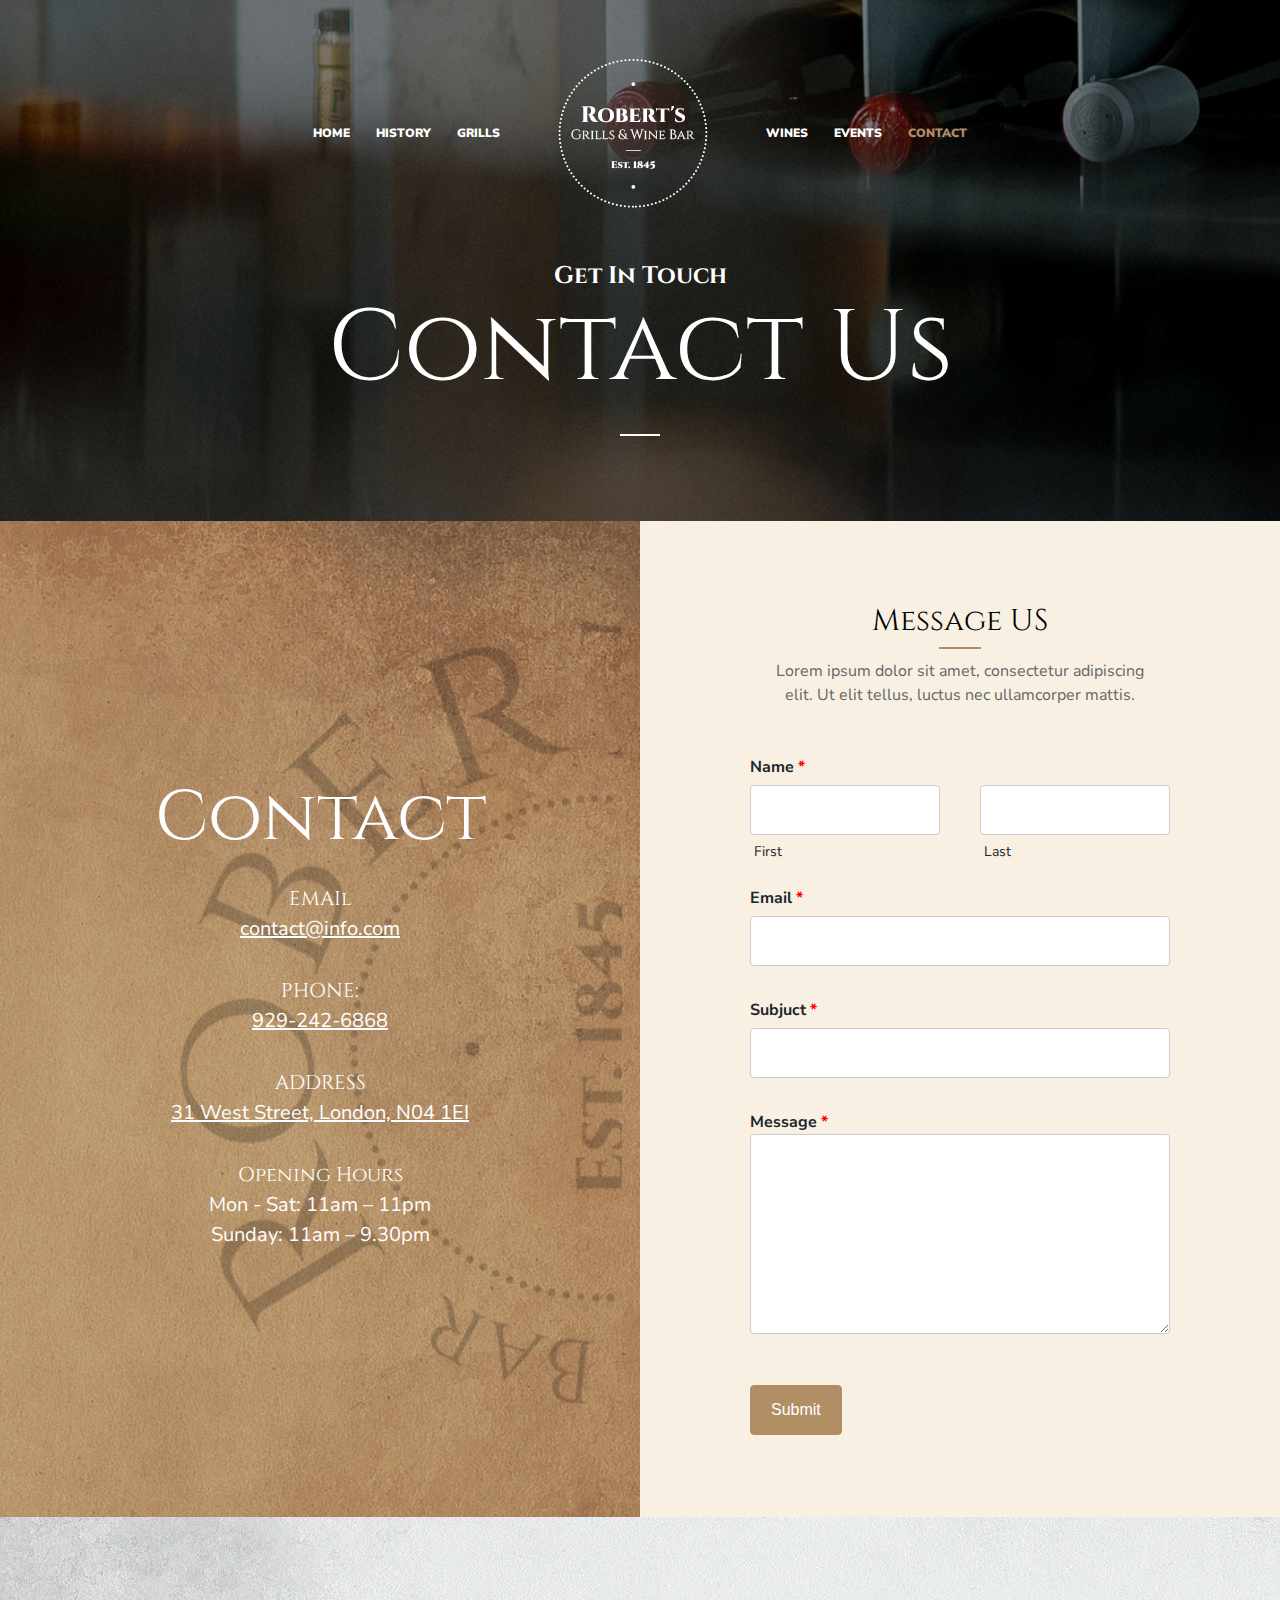
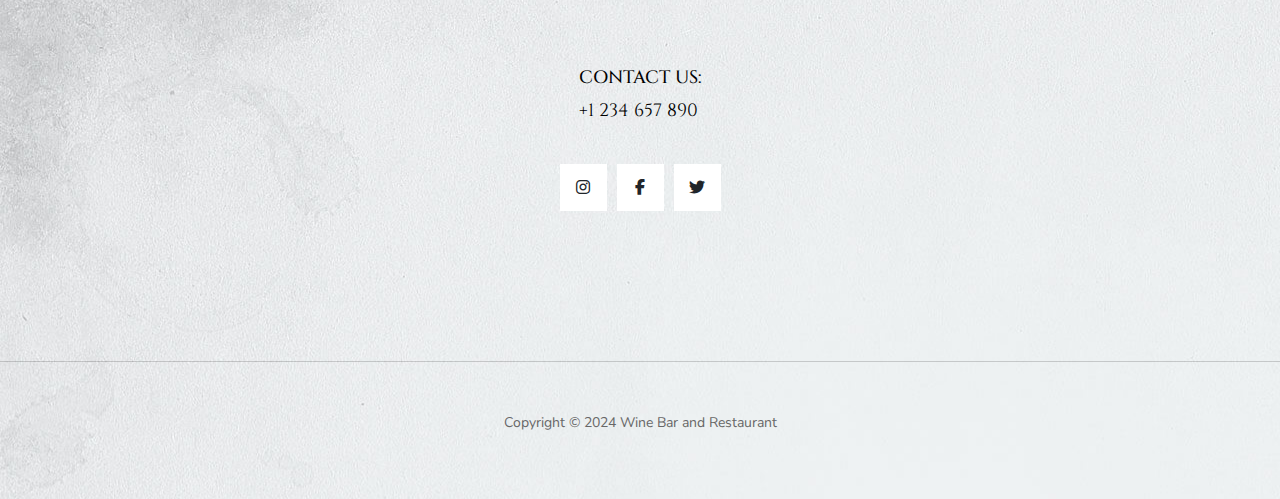
==== pages/contact/index.html @ 6af7c497 "GR" ====
<!DOCTYPE html>
<html lang="en">

<head>
    <meta charset="UTF-8">
    <meta name="viewport" content="width=device-width, initial-scale=1.0">
    <title>GRILLS</title>
    <link rel="stylesheet" href="/style.css">
    <link rel="stylesheet" href="/pages/history/history.css">
    <link rel="stylesheet" href="/pages/grill/grill.css">
    <link rel="stylesheet" href="/pages/event/style.css">
    <link rel="stylesheet" href="/pages/contact/contact-style.css">
    <link rel="stylesheet" href="https://cdn.jsdelivr.net/npm/bootstrap@4.4.1/dist/css/bootstrap.min.css"
        integrity="sha384-Vkoo8x4CGsO3+Hhxv8T/Q5PaXtkKtu6ug5TOeNV6gBiFeWPGFN9MuhOf23Q9Ifjh" crossorigin="anonymous">
    <link rel="preconnect" href="https://fonts.googleapis.com">
    <link rel="preconnect" href="https://fonts.gstatic.com" crossorigin>
    <link
        href="https://fonts.googleapis.com/css2?family=Cinzel:wght@400..900&family=Nunito+Sans:ital,opsz,wght@0,6..12,200..1000;1,6..12,200..1000&display=swap"
        rel="stylesheet">
    <link rel="stylesheet" href="https://cdnjs.cloudflare.com/ajax/libs/font-awesome/6.5.1/css/all.min.css">
    <script src="/script.js"></script>
</head>

<body>
    <main>
        <header class="not-for-mobile">
            <nav class="navbar navbar-expand-lg">
                <a class="navbar-brand hide-on-desktop" href="#"><img src="/images/logo-regular-free-img.png"
                        alt=""></a>
                <button class="navbar-toggler" type="button" data-toggle="collapse" data-target="#navbarTogglerDemo02"
                    aria-controls="navbarTogglerDemo02" aria-expanded="false" aria-label="Toggle navigation">
                    <span class="navbar-toggler-icon"></span>
                </button>

                <div class="collapse navbar-collapse" id="navbarTogglerDemo02">
                    <ul class="navbar-nav mt-2 mt-lg-0">
                        <li class="nav-item active">
                            <a class="nav-link" href="/index.html">HOME<span class="sr-only">(current)</span></a>
                        </li>
                        <li class="nav-item active">
                            <a class="nav-link" href="/pages/history/index.html">HISTORY <span
                                    class="sr-only">(current)</span></a>
                        </li>
                        <li class="nav-item active">
                            <a class="nav-link" href="/pages/grill/">GRILLS<span class="sr-only">(current)</span></a>
                        </li>
                        <li>
                            <a class="navbar-brand hide-on-mob m-0" href="/index.html"><img
                                    src="/images/logo-regular-free-img.png" alt="Website Logo Image"></a>
                        </li>
                        <li class="nav-item">
                            <a class="nav-link" href="/pages/wines/index.html">WINES</a>
                        </li>
                        <li class="nav-item">
                            <a class="nav-link" href="/pages/event/index.html">EVENTS</a>
                        </li>
                        <li class="nav-item">
                            <a class="nav-link active" href="/pages/contact/index.html">CONTACT</a>
                        </li>
                    </ul>
                </div>
            </nav>
        </header>

        <header class="position-relative hide-one-new-desktop justify-content-center align-items-center flex-column">
            <div id="mySidenav" class="sidenav">
                <a href="javascript:void(0)" class="closebtn" onclick="closeNav()">&times;</a>
                <a href="/index.html" class="font-family-n ">HOME</a>
                <a href="/pages/history/index.html" class="font-family-n ">HISTORY</a>
                <a href="/pages/grill/index.html" class="font-family-n ">GRILLS</a>
                <a href="/pages/wines/index.html" class="font-family-n ">WINES</a>
                <a href="/pages/event/index.html" class="font-family-n ">EVENT</a>
                <a href="/pages/contact/index.html" class="font-family-n ">CONTACT</a>
            </div>
            <div>
                <a class="" href="#"><img src="/images/logo-regular-free-img.png" alt="Website Logo Image"></a>
            </div>
            <div>
                <span style="font-size:30px;cursor:pointer; color: rgb(255, 255, 255);"
                    onclick="openNav()">&#9776;</span>
            </div>
        </header>

        <div class="events">

            <section class="header-bg history-page-bg conts-img">
                <div class="container">
                    <div class="row">
                        <div class="col justify-content-center align-items-center d-flex flex-column">
                            <h4 class="font-family-c header-para">Get In Touch</h4>
                            <h1 class="font-family-c header-heading text-center">Contact Us</h1>
                            <hr class="hr history-hr">
                        </div>
                    </div>
                </div>
            </section>

            <section class="section-three">
                <div class="container-fluid p-0 m-0">
                    <div class="row p-0 m-0">
                        <div class="col-6 contact-img text-center new-flex-contacts">
                            <h2 class="font-family-c header-headings text-center">Contact</h2>
                            <div class="email-field">
                                <p class="font-family-c email p-0 m-0 mt-3">EMAIl</p>
                                <p class="font-family-n email"><a
                                        href="mailto:webmaster@example.com">contact@info.com</a></p>
                            </div>
                            <div class="email-field">
                                <p class="font-family-c email p-0 m-0 mt-3">PHONE:</p>
                                <p class="font-family-n email"><a href="tel:+4733378901">929-242-6868</a></p>
                            </div>
                            <div class="email-field">
                                <p class="font-family-c email p-0 m-0 mt-3">ADDRESS</p>
                                <p class="font-family-n email contact-address">31 West Street, London, N04 1EI</p>
                            </div>
                            <div class="email-field">
                                <p class="font-family-c email p-0 m-0 mt-3">Opening Hours</p>
                                <p class="font-family-n email">Mon - Sat: 11am – 11pm <br>
                                    Sunday: 11am – 9.30pm</p>
                            </div>
                        </div>
                        <div class="col-6 right-bg-contact new-flex-contacts ">
                            <h2 class="font-family-c text-center contact-msg">Message US</h2>
                            <hr class="contact-hr right-hrs ">
                            <p class="text-center  font-family-n main-p mb-5">Lorem ipsum dolor sit amet, consectetur
                                adipiscing <br> elit. Ut elit tellus, luctus nec
                                ullamcorper mattis.</p>
                            <form action="/action_page.php">

                                <div class="classss">
                                    <div class="give">
                                        <label for="fname" class="mb-0 font-family-n check-fw">Name <span
                                                style="color: red;">*</span></label>
                                        <input type="text" id="fname" name="firstname" placeholder="">
                                        <p class="new-class font-family-n new-font">First</p>
                                    </div>
                                    <div class="give">
                                        <label for="lname" style="visibility: hidden;" class="mb-0 font-family-n">Last
                                            Name</label>
                                        <input type="text" id="lname" name="lastname" placeholder="">
                                        <p class="new-class font-family-n new-font">Last</p>
                                    </div>
                                </div>
                                <label for="lname" class="mb-0 mt-4 font-family-n check-fw">Email <span
                                        style="color: red;">*</span></label>
                                <input class="input-field" type="text" placeholder="" name="email">
                                <label for="country" class="mb-0 mt-3 font-family-n check-fw">Subjuct <span
                                        style="color: red;">*</span></label>
                                <input type="text" id="lname" name="lastname" placeholder="">
                                <label for="subject" class="mb-0 mt-3 font-family-n check-fw">Message <span
                                        style="color: red;">*</span></label>
                                <textarea id="subject" name="subject" placeholder="" style="height:200px"></textarea>
                                <input type="submit" value="Submit" class="submit-form">
                            </form>
                        </div>
                    </div>
                </div>
            </section>


        </div>

        <footer class="footer-bg">
            <div class="container-fluid">
                <div class="row flex-column border-b">
                    <div class="col justify-content-center align-items-center d-flex flex-column">
                        <div>
                            <h4 class="font-family-c contact-sec">CONTACT US:</h4>
                            <a href="tel:123-456-7890p123" class="contact-sec font-family-c">+1 234 657 890</a>
                        </div>
                        <div class="social-icons d-flex justify-content-center align-items-center">
                            <span class="box-borders">
                                <i class="fa-brands fa-instagram"></i>
                            </span>
                            <span class="box-borders">
                                <i class="fa-brands fa-facebook-f"></i>
                            </span>
                            <span class="box-borders">
                                <i class="fa-brands fa-twitter"></i>
                            </span>
                        </div>
                    </div>
                </div>
                <div class="row">
                    <div class="col d-flex justify-content-center align-items-center">
                        <p class="copyright font-family-n">Copyright © 2024 Wine Bar and Restaurant</p>
                    </div>
                </div>
            </div>
        </footer>
    </main>

    <script src="https://code.jquery.com/jquery-3.4.1.slim.min.js"
        integrity="sha384-J6qa4849blE2+poT4WnyKhv5vZF5SrPo0iEjwBvKU7imGFAV0wwj1yYfoRSJoZ+n"
        crossorigin="anonymous"></script>
    <script src="https://cdn.jsdelivr.net/npm/popper.js@1.16.0/dist/umd/popper.min.js"
        integrity="sha384-Q6E9RHvbIyZFJoft+2mJbHaEWldlvI9IOYy5n3zV9zzTtmI3UksdQRVvoxMfooAo"
        crossorigin="anonymous"></script>
    <script src="https://cdn.jsdelivr.net/npm/bootstrap@4.4.1/dist/js/bootstrap.min.js"
        integrity="sha384-wfSDF2E50Y2D1uUdj0O3uMBJnjuUD4Ih7YwaYd1iqfktj0Uod8GCExl3Og8ifwB6"
        crossorigin="anonymous"></script>

</body>

</html>
---- style.css ----
* {
    padding: 0;
    margin: 0;
    box-sizing: border-box;
}

.navbar {
    z-index: 1;
    margin-top: 45px;
}

.header-bg {
    background-position: center center;
    background-attachment: fixed;
    min-height: 1080px;
    background-size: cover;
    background-image: linear-gradient(rgba(0, 0, 0, 0.5), rgba(0, 0, 0, 0.5)), url("images/hero-background-img.jpg");
    position: relative;
    margin-top: -260px;
    justify-content: center;
    align-items: center;
    display: flex;
    flex-direction: column;
}

.nav-item a:hover {
    color: #b28e65 !important;
}

.active {
    color: #b28e65 !important;
}

.navbar-nav {
    align-items: center;
    gap: 10px;
}

#navbarTogglerDemo02 {
    justify-content: center;
}

.nav-link {
    color: white !important;
    font-family: "Nunito Sans", sans-serif;
    font-size: 12px;
    font-weight: 900;
}

.hide-on-mob {
    padding: 0px 40px;
}

.font-family-n {
    font-family: "Nunito Sans", sans-serif;
}

.font-family-c {
    font-family: "Cinzel", serif;
}

.header-para {
    font-size: 24px;
    font-weight: 700;
    color: rgb(255, 255, 255);
}

.header-heading {
    font-size: 100px;
    font-weight: 400;
    color: rgb(255, 255, 255);
    line-height: 100px;
}

.hr {
    border: 1px solid white;
    width: 1.5%;
    margin: 27px 0px 35px 0px;
}

.book-a-table {
    font-size: 12px;
    color: black;
    font-weight: 700;
    background-color: white;
    padding: 15px 36px;
    letter-spacing: 2px;
    border: none;
    transition: 1s;
}

.book-a-table:hover {
    background-color: #b28e65;
    color: white;
    transition: 0.5s;
}

.section-two {
    background-image: url(images/bg-02-free-img-overlay\ \(1\).jpg);
    min-height: 755px;
    background-size: cover;
    justify-content: center;
    align-items: center;
    display: flex;
}

.header-paras {
    font-weight: 400;
    color: white;
}

.header-headings {
    font-size: 70px;
    font-weight: 400;
    color: white;
    margin-top: 4px;
}

.hrs {
    border: 1px solid white;
    width: 5%;
    margin: 27px 0px 35px 0px;
}

.lorem-para {
    font-size: 20px;
    font-weight: 400;
    color: white;
    text-align: center;
}

.lorem-paras {
    font-size: 16px;
    font-weight: 400;
    color: white;
    text-align: center;
    margin-top: 4px;
    margin-bottom: 45px;
}

.book-a-tables:hover {
    background-color: black;
    color: white; 
    transition: 0.5s;
}

.left-bg-img {
    background-position: center center;
    min-height: 810px;
    background-size: cover;
    background-image: linear-gradient(rgba(0, 0, 0, 0.5), rgba(0, 0, 0, 0.5)), url("images/bg-03-free-img.jpg");
    position: relative;
    justify-content: center;
    align-items: center;
    display: flex;
    flex-direction: column;
}

.left-bg-img:hover {
    background-image: linear-gradient(rgba(0, 0, 0, 0.7), rgba(0, 0, 0, 0.7)), url("images/bg-03-free-img.jpg");
}

.right-bg-img {
    background-position: center center;
    min-height: 810px;
    background-size: cover;
    background-image: linear-gradient(rgba(0, 0, 0, 0.5), rgba(0, 0, 0, 0.5)), url("images/bg-04-free-img.jpg");
    position: relative;
    justify-content: center;
    align-items: center;
    display: flex;
    flex-direction: column;
}

.right-bg-img:hover {
    background-image: linear-gradient(rgba(0, 0, 0, 0.7), rgba(0, 0, 0, 0.7)), url("images/bg-04-free-img.jpg");
}

.t-lorem-para {
    font-size: 24px;
    font-weight: 400;
    text-align: center;
    color: white;
    margin-bottom: 35px;
}

.change-color {
    background-color: #b28e65;
    color: white;
}

.change-color:hover {
    background-color: white;
    color: black;
}

.right-book-a-table {
    padding: 17px 24px;
}

.right-hrs {
    margin: 0px 0px 10px 0px;
}

.section-four {
    background-image: radial-gradient(at center center, #f8f1e3 -20%, #ffffff 100%);
    padding: 125px 0px;
}

.top-bottel {
    border-color: #b28e65 !important;
}

.discover-heading {
    color: black;
    line-height: 60px;
    margin-bottom: 100px;
}

.bottom-hr {
    border-color: #b28e65 !important;
    width: 100%;
}

.bottles-section {
    gap: 20px;
}

.container {
    max-width: 1340px !important;
}

.all-btn {
    margin-top: 90px;
}

.book-a-tabling {
    font-size: 12px;
    color: #b28e65;
    font-weight: 700;
    padding: 15px 36px;
    letter-spacing: 2px;
    border: 1px solid #b28e65;
    background-color: transparent;
}

.book-a-tabling:hover {
    color: #ffffff;
    background-color: #b28e65;
}

.bottles-one {
    flex-basis: 25%;
}

.bottles-one:hover {
    background-color: #ffffff;
}

.new-margin {
    margin: 0px 0px 20px 0px;
}

.price {
    font-size: 20px;
    color: #b28e65;
}

.section-five {
    padding: 125px 0px 100px 0px;
    background-color: #f8f1e3;
}

.link-want {
    color: #b28e65;
    text-decoration: underline;
    font-size: 12px;
    word-spacing: 3px;
    font-weight: 700;
}

.link-want:hover {
    color: black;
}

.post-inner {
    flex-basis: 33.33%;
    border-bottom: 1px solid #0000002b;
    margin-right: 10px;
    padding-bottom: 50px;
}

.post-inner img {
    width: 100%;
    max-width: 100%;
}

.post-h {
    font-size: 20px;
    color: #000000;
}

.post-para {
    font-size: 16px;
    color: #676767;
}

.min-container {
    max-width: 1140px !important;
}

.discover-heading-m {
    margin-bottom: 60px;
}

.all-properties {
    min-height: 496px;
    background-position: center;
    background-repeat: no-repeat;
    background-size: cover;
}

.bg-img-one {
    background-image: linear-gradient(rgba(0, 0, 0, 0.3), rgba(0, 0, 0, 0.3)), url("images/gallery-01-free-img.jpg");
    flex-basis: 50%;
}

.bg-img-three {
    background-image: linear-gradient(rgba(0, 0, 0, 0.3), rgba(0, 0, 0, 0.3)), url("images/gallery-02-free-img.jpg");
}

.bg-img-one:hover {
    background-image: linear-gradient(rgba(0, 0, 0, 0.0), rgba(0, 0, 0, 0.0)), url("images/gallery-01-free-img.jpg");
}

.bg-img-three:hover {
    background-image: linear-gradient(rgba(0, 0, 0, 0.0), rgba(0, 0, 0, 0.0)), url("images/gallery-02-free-img.jpg");
}

.flex-here {
    flex-basis: 25%;
}

.bg-img-two {
    background-color: #b28e65;
}

.gallery-line {
    width: 11% !important;
}

.photo-line-h {
    line-height: 70px;
    margin-bottom: 30px;
}

.box-border {
    border: 2px solid white;
    border-radius: 50%;
    width: 60px;
    height: 60px;
    justify-content: center;
    align-items: center;
    display: flex;
    font-size: 12px;
}

.box-border:hover {
    background-color: #ffffff;
    cursor: pointer;
}

.box-border:hover .fa-solid {
    color: #b28e65 !important;
}

.bg-img-four {
    background-image: linear-gradient(rgba(0, 0, 0, 0.3), rgba(0, 0, 0, 0.3)), url("images/gallery-03-free-img.jpg");
    flex-basis: 50%;
}

.bg-img-five {
    background-image: linear-gradient(rgba(0, 0, 0, 0.3), rgba(0, 0, 0, 0.3)), url("images/gallery-04-free-img.jpg");
    display: flex;
}

.bg-img-six {
    background-image: linear-gradient(rgba(0, 0, 0, 0.3), rgba(0, 0, 0, 0.3)), url("images/gallery-05-free-img.jpg");
}

.bg-img-four:hover {
    background-image: linear-gradient(rgba(0, 0, 0, 0.0), rgba(0, 0, 0, 0.0)), url("images/gallery-03-free-img.jpg");
}

.bg-img-five:hover {
    background-image: linear-gradient(rgba(0, 0, 0, 0.0), rgba(0, 0, 0, 0.0)), url("images/gallery-04-free-img.jpg");
}

.bg-img-six:hover {
    background-image: linear-gradient(rgba(0, 0, 0, 0.0), rgba(0, 0, 0, 0.0)), url("images/gallery-05-free-img.jpg");
}

.explore-section {
    gap: 8px;
}

.explore-sec {
    font-size: 24px;
    color: #b28e65;
    text-align: center;
    margin-bottom: 30px;
}

.explore-m {
    margin-bottom: 0;
}

.get-link {
    font-weight: 700;
    font-size: 12px;
    text-decoration: underline;
    color: #ffffff;
    letter-spacing: 2px;
}

.get-link:hover {
    color: #b28e65;
}

.bg-heading {
    font-size: 30px;
    color: #ffffff;
    margin-bottom: 30px;
}

.bg-1 {
    background-image: linear-gradient(rgba(0, 0, 0, 0.3), rgba(0, 0, 0, 0.3)), url("images/outlets-01-free-img.jpg");
}

.bg-2 {
    background-image: linear-gradient(rgba(0, 0, 0, 0.3), rgba(0, 0, 0, 0.3)), url("images/outlets-02-free-img.jpg");
}

.bg-3 {
    background-image: linear-gradient(rgba(0, 0, 0, 0.3), rgba(0, 0, 0, 0.3)), url("images/outlets-03-free-img.jpg");
}

.bg-4 {
    background-image: linear-gradient(rgba(0, 0, 0, 0.3), rgba(0, 0, 0, 0.3)), url("images/outlets-04-free-img.jpg");
}

.bg-5 {
    background-image: linear-gradient(rgba(0, 0, 0, 0.3), rgba(0, 0, 0, 0.3)), url("images/outlets-05-free-img.jpg");
}

.bg-1:hover {
    background-image: linear-gradient(rgba(0, 0, 0, 0.1), rgba(0, 0, 0, 0.1)), url("images/outlets-01-free-img.jpg");
}

.bg-2:hover {
    background-image: linear-gradient(rgba(0, 0, 0, 0.1), rgba(0, 0, 0, 0.1)), url("images/outlets-02-free-img.jpg");
}

.bg-3:hover {
    background-image: linear-gradient(rgba(0, 0, 0, 0.1), rgba(0, 0, 0, 0.1)), url("images/outlets-03-free-img.jpg");
}

.bg-4:hover {
    background-image: linear-gradient(rgba(0, 0, 0, 0.1), rgba(0, 0, 0, 0.1)), url("images/outlets-04-free-img.jpg");
}

.bg-5:hover {
    background-image: linear-gradient(rgba(0, 0, 0, 0.1), rgba(0, 0, 0, 0.1)), url("images/outlets-05-free-img.jpg");
}

.basic-properties {
    background-repeat: no-repeat;
    background-position: center;
    min-height: 524px;
    display: flex;
    flex-direction: column;
    align-items: flex-start;
    justify-content: end;
    padding: 22px;
}

.flex-prop {
    flex-basis: 20%;
}

.section-seven {
    padding: 125px 0px 20px 0px;
    background-color: #f8f1e3;
}

.section-eight {
    background-image: linear-gradient(rgba(0, 0, 0, 0.8), rgba(0, 0, 0, 0.8)), url("images/bg-05-free-img.jpg");
    min-height: 644px;
    background-repeat: no-repeat;
    background-position: center;
    justify-content: center;
    align-items: center;
    display: flex;
    background-attachment: fixed;
}

.host-hr {
    width: 4%;
}

.host-s-h {
    line-height: 60px;
    margin-bottom: 30px;
}

.host-sec-para {
    margin-bottom: 50px;
}

.host-btn {
    padding: 15px 23px;
    font-size: 12px;
    letter-spacing: 2px;
}

.host-btn:hover {
    background-color: #b28e65;
    color: #ffffff;
}

.host-btn-color {
    background-color: #b28e65;
    color: #ffffff;
}

.host-btn-color:hover {
    background-color: #ffffff;
    color: black;
}

.footer-bg {
    background-image: url(images/bg-06-free-img.jpg);
    padding-top: 150px;
}

.contact-sec {
    font-size: 18px;
    color: #000000;
}

.box-borders {
    background-color: #ffffff;
    border: none;
    width: 47px;
    height: 47px;
    justify-content: center;
    align-items: center;
    display: flex;
    cursor: pointer;
}

.social-icons {
    gap: 10px;
    margin-top: 40px;
    margin-bottom: 150px;
}

.box-borders:hover .fa-brands {
    color: #b28e65;
}

.border-b {
    border-bottom: 1px solid #0000002b;
}

.copyright {
    font-size: 14px;
    color: #676767;
    padding: 50px 0px;
}

.sidenav {
    height: 100%;
    width: 0;
    position: fixed;
    z-index: 1;
    top: 0;
    left: 0;
    background-color: #111;
    color: #ffffff;
    overflow-x: hidden;
    transition: 0.5s;
    padding-top: 60px;
    width: 100%;
    justify-content: center;
    align-items: center;
    display: flex;
    flex-direction: column;
    gap: 30px;
}

.sidenav a {
    padding: 8px 8px 8px 32px;
    text-decoration: none;
    font-size: 12px;
    color: #ffffff;
    display: block;
    transition: 1s;
    font-weight: 900;
}

.sidenav a:hover {
    color: #ffffff;
}

.sidenav .closebtn {
    position: absolute;
    top: 0;
    right: 25px;
    font-size: 36px;
    margin-left: 50px;
}

.hide-one-new-desktop {
    z-index: 1;
    gap: 20px;
}


@media only screen and (max-width:1024px) {

    .bg-3,
    .bg-4,
    .hide-img,
    .bg-img-six {
        display: none !important;
    }

    .hide-img:hover {
        display: none !important;
    }

    .hide-img {
        display: none !important;
    }

    .flex-prop {
        flex-basis: 33.33%;
    }

    .basic-properties {
        min-height: 346px;
    }

    .first-line-img {
        flex-wrap: wrap;
    }

    .bg-img-one,
    .bg-img-four {
        flex-basis: 100%;
    }

    .bg-img-three,
    .bg-img-two {
        flex-basis: 50%;
    }

    .responsive-property {
        min-height: 395px;
    }

    .br {
        display: none;
    }
}

@media only screen and (min-width:993px) {
    .hide-on-desktop {
        display: none !important;
    }

    .hide-one-new-desktop {
        display: none !important;
        z-index: 1;
    }
}

@media only screen and (max-width:992px) {
    .hide-on-mob {
        display: none !important;
    }

    .not-for-mobile {
        display: none;
    }

    .hide-one-new-desktop {
        display: inline-flex;
        width: 100%;
        padding-top: 30px;
    }
}

@media only screen and (max-width:920px) {
    .header-headings {
        font-size: 55px;
    }

    .t-lorem-para {
        font-size: 21px;
    }
}

@media only screen and (max-width:768px) {
    .navbar {
        flex-direction: column;
        gap: 20PX;
        margin: 0;
    }

    .header-bg {
        margin-top: -245px;
    }

    .first-small {
        font-size: 50px !important;
        line-height: 50px;
    }

    .navbar-brand {
        margin: 0 !important;
    }

    br:not(.not-this) {
        display: none;
    }

    .responsive-property {
        flex: 0 0 100% !important;
        max-width: 100% !important;
    }

    .second-new {
        font-size: 40px !important;
    }

    .hr {
        width: 8%;
    }

    .lorem-para {
        font-size: 18px;
    }

    .t-lorem-para {
        font-size: 22px;
        line-height: 30px;
    }

    .header-paras {
        font-size: 15px;
    }

    .bottles-one {
        flex-basis: 100%;
    }

    .bottles-section {
        flex-wrap: wrap;
    }

    .basic-properties {
        display: flex !important;

    }

    .flex-prop {
        flex-basis: 100%;
        background-size: cover;
        min-height: 475px;
    }

    .explore-section {
        flex-direction: column;
    }

    .explore-sec {
        font-size: 22px;
        line-height: 20px;
        margin-top: 30px;
        margin-bottom: 30px;
    }

    .copyright {
        padding: 20px 0px;
        margin-bottom: 0;
    }

    .footer-bg {
        padding-top: 80px;
    }

    .social-icons {
        margin-bottom: 80px;
    }
}

@media only screen and (max-width:524px) {
    .host-section-btn {
        display: flex;
        flex-direction: column;
        justify-content: center;
        align-items: center;
        gap: 10px;
    }

    .host-btn-color {
        padding: 15px 18px !important;
    }
}

@media screen and (max-height: 450px) {
    .sidenav {
        padding-top: 15px;
    }

    .sidenav a {
        font-size: 18px;
    }
}
---- pages/history/history.css ----
.history-page-bg {

    background-image: linear-gradient(rgba(0, 0, 0, 0.5), rgba(0, 0, 0, 0.5)), url("/images/about-bg.jpg");
    min-height: 560px;
    justify-content: end;
    padding-bottom: 50px;
}

.history-heading {
    line-height: 60px;
}

.history-section {
    min-height: 650px;
}

.history-hr {
    width: 3%;
}

.max-width-p {
    max-width: 71%;
}

.flex-history {
    flex-basis: 50%;
}

.section-three {
    background-color: #f8f1e3;
}

.history-bg-one {
    background-image: linear-gradient(rgba(0, 0, 0, 0.2), rgba(0, 0, 0, 0.2)), url("/images/histoy-bg.jpg");
    min-height: 598px;
    background-position: center center;
    background-repeat: no-repeat;
    background-size: cover;
}

.history-bg-one:hover {
    background-image: linear-gradient(rgba(0, 0, 0, 0.3), rgba(0, 0, 0, 0.3)), url("/images/histoy-bg.jpg");
}

.max-width-para {
    width: 70%;
    color: #676767;
}

.we-are-still {
    font-size: 30px;
    font-weight: 400;
    text-align: center;
    margin-bottom: 26px;
}

.heading-history {
    margin-bottom: 30px;
}

.timeline-history {
    background-color: #f8f1e3;
    padding: 125px 0px;
}

.left-timeline,
.right-timeline {
    flex-basis: 50%;
    display: flex;
    justify-content: end;
    flex-direction: column;
    align-items: end;
}

.right-border {
    border-right: 1px solid #b28e657a;
}

.hr-new {
    width: 4%;
}

.timeline-h {
    font-weight: 400;
    font-size: 30px;
}

.years-h {
    border-bottom: 1px solid #b28e65;
    max-width: 85% !important;
    width: 100%;
}

.timeline-inner-h {
    text-align: end;
    font-size: 20px;
    font-weight: 400;
}

.timeline-inner-p {
    text-align: end;
    font-size: 16px;
    font-weight: 400;
}

.timeline-inner-hs {

    font-size: 20px;
    font-weight: 400;
}

.timeline-inner-ps {

    font-size: 16px;
    font-weight: 400;
}

.read-more {
    letter-spacing: 2px;
}

.right-year {
    width: 100%;
}

.time-inner {
    text-align: end;
}

.year-date {
    font-size: 70px;
    font-weight: 400;
    padding-right: 50px;
}

.year-dates {
    font-size: 70px;
    font-weight: 400;
    padding-left: 50px;
}

.fa-dot-circle {
    color: #b28e65;
}

.left-timeline {
    position: relative;
}

.icon {
    position: absolute;
    top: 80px;
    right: -10px;
}

.icons {
    position: absolute;
    top: 80px;
    left: 49.4%;
}

.time-inner {
    padding-right: 50px;
    padding-top: 30px;
}

.time-inners {
    padding-left: 50px;
    padding-top: 30px;
}

.active {
    color: #b28e65 !important;
}

@media only screen and (max-width:1024px) {
    .we-are-still {
        padding: 0px 70px;
    }

    .top-bottel {
        width: 10%;
    }
}


/* @media only screen and (max-width:768px) {

    .history-bg-one,
    .history-bg-two {
        flex-basis: 100%;
    }

    .give-flex-clo {
        flex-direction: column;
    }

    .check-timeline {
        flex-direction: column;
    }

    .bottom-border-c {
        border-bottom: 1px solid #b28e65;
        width: 100%;
        justify-content: flex-start !important;
        align-items: center !important;
    }

    .last-time {
        width: 100%;
    }

    .years-h,
    .right-border {
        border: none;
        width: 100%;
    }

    .right-year {
        padding-top: 40px;
    }

    .years-h {
        justify-content: center;
        align-items: center;
    }

    .timeline-inner-h,
    .timeline-inner-p {
        text-align: center;
    }

    .years-h {
        max-width: 100% !important;
        width: 100%;
    }

    .time-inner,
    .time-inners {
        text-align: center;
        padding-right: 0px;
        padding-bottom: 40px;
        padding-left: 0;
    }

    .year-date,
    .year-dates {
        text-align: center;
        padding: 0;
    }

    .year-date {
        padding-top: 40px;
    }

    .left-timeline,
    .right-timeline {
        flex-basis: 100%;
        display: flex;
        justify-content: start;
        flex-direction: column;
        align-items: start;
    }

    .icon {
        right: 49%;
        top: 120px;
    }

    .new-position {
        top: 120px;
    }

    .none-p {
        display: none;
    }
} */

@media only screen and (max-width:768px) {
    .history-section {
        min-height: 427px;
    }

    .history-heading {
        font-size: 55px;
        line-height: 45px;
    }

    .header-headings {
        font-size: 40px;
        line-height: 45px;
    }

    br:not(.not-this) {
        display: none;
    }

    .max-width-p,
    .max-width-para {
        max-width: 100%;
        width: 100%;
    }

    .lorem-paras {
        font-size: 14.5px;
    }

    .hrs {
        border: 1px solid white;
        width: 5%;
        margin: 10px 0px 20px 0px;
    }

    .history-bg-one {
        min-height: 350px;
    }

    .history-bg-two {
        padding: 115px 25px 0px 25px;
    }

    .we-are-still {
        font-size: 28px;
        padding: 0;
    }

    .header-heading {
        font-size: 85px;
    }

    .bg-img-three {
        display: none;
    }

    .bg-img-two {
        flex-basis: 100%;
        min-height: 250px;
    }

    .bg-img-four,
    .bg-img-one {
        min-height: 400px;
    }
}

@media only screen and (max-width:575px) {

    .history-bg-one,
    .history-bg-two {
        flex-basis: 100%;
    }

    .give-flex-clo {
        flex-direction: column;
    }

    .check-timeline {
        flex-direction: column;
    }

    .border-nb {
        border-top: 1px solid #b28e65;
    }

    .bottom-border-c {
        border-bottom: 1px solid #b28e65;
        border-left: 1px solid #b28e65;
        border-right: 1px solid #b28e65;
        width: 100%;
        justify-content: flex-start !important;
        align-items: center !important;
    }

    .last-time {
        width: 100%;
    }

    .years-h,
    .right-border {
        border: none;
        width: 100%;
    }

    .right-year {
        padding-top: 40px;
    }

    .years-h {
        justify-content: center;
        align-items: center;
    }

    .timeline-inner-h,
    .timeline-inner-p {
        text-align: center;
    }

    .years-h {
        max-width: 100% !important;
        width: 100%;
    }

    .time-inner,
    .time-inners {
        text-align: center;
        padding-right: 0px;
        padding-bottom: 40px;
        padding-left: 0;
    }

    .year-date,
    .year-dates {
        text-align: center;
        padding: 0;
    }

    .year-date {
        padding-top: 40px;
    }

    .left-timeline,
    .right-timeline {
        flex-basis: 100%;
        display: flex;
        justify-content: start;
        flex-direction: column;
        align-items: start;
    }

    .icon {
        left: -7px;
        top: 70px;
    }

    .icons {
        position: absolute;
        top: 70px;
        left: 1.4%;
    }

    .new-position {
        top: 70px;
    }

    .none-p {
        display: none;
    }
}
---- pages/grill/grill.css ----
.grill-img {
    background-image: linear-gradient(rgba(0, 0, 0, 0.5), rgba(0, 0, 0, 0.5)), url("/images/bg-08-free-img.jpg");
}

.border-radius {
    border-radius: 50%;
}

.border-top-b {
    border-top: 1px solid #b28e657a;
    border-bottom: 1px solid #b28e657a;
    padding-top: 23px;
    padding-bottom: 23px;
}

.border-top-bs {
    border-bottom: 1px solid #b28e657a;
    padding-top: 23px;
    padding-bottom: 23px;
}

.img-gap {
    gap: 25px;
    flex-basis: 95%;
    width: 100%;
}

.price-here {
    flex-basis: 5%;
    width: 100%;
}

.new-container {
    max-width: 1000px !important;
}

.first-section {
    background-color: #f8f1e3;
    padding: 125px 0px;
}

.main-p {
    font-size: 16px;
    font-weight: 400;
    color: #676767;
}

.main-h {
    font-size: 30px;
    font-weight: 400;
}

.streak {
    font-size: 24px;
    font-weight: 400;
}

.border-b-n {
    border-bottom: none !important;
}

.grill-hr {
    border-color: #b28e65;
}
.active {
    color: #b28e65 !important;
}
@media only screen and (max-width:768px) {
    .remove-p {
        padding-top: 0;
    }

    .new-p {
        padding-top: 80px;
    }
}
---- pages/event/style.css ----
.event-img {
    background-image: linear-gradient(rgba(0, 0, 0, 0.5), rgba(0, 0, 0, 0.5)), url("/images/bg-10-free-img.jpg");
}

.athan-travis {
    font-size: 20px;
    font-weight: 400;
}

.what-is-on-sec {
    padding-top: 100px;
    padding-bottom: 125px;
    background-color: #f8f1e3;
}

.date-post {
    color: #b28e65;
}

.border-line {
    border-right: 2px solid #b28e65;
    margin: 0px 20px 0px 10px;
}

.fa-calendar-days,
.fa-clock {
    margin-right: 7px;
}

.post-para {
    color: #676767;
}

.book-btn {
    font-size: 12px;
    color: #b28e65;
    letter-spacing: 2px;
    text-decoration: underline;
    font-weight: 600;
}

.book-btn:hover {
    color: black;
}

.first-blog-post {
    flex-basis: 33.33%;
}

.event-conatiner {
    max-width: 1140px !important;
    width: 100%;
}

.event-p-gap {
    gap: 20px;
}

.event-page-m {
    margin-top: 80px;
}


@media only screen and (max-width:1024px) {

    .first-blog-post img {
        max-width: 100%;
        width: 100%;
    }

    @media only screen and (max-width:768px) {
        .event-p-gap {
            flex-wrap: wrap;
        }

        .first-blog-post {
            flex-basis: 100%;
        }

        br {
            display: none;
        }

        .athan-travis {
            text-align: center;
        }

         .new-date {
            display: flex;
            justify-content: center;
            align-items: center;
        } 

    }
}
---- pages/contact/contact-style.css ----
.conts-img {
  background-image: linear-gradient(rgba(0, 0, 0, 0.5), rgba(0, 0, 0, 0.5)), url("/images/bg-11-free-img.jpg");
}

.contact-img {
  background-image: url(/images/bg-02-free-img-overlay\ \(1\).jpg);
  background-position: right;
  background-repeat: no-repeat;
  background-size: cover;
  min-height: 865px;
  justify-content: center;
  align-items: center;
  display: flex;
  flex-direction: column;
}

.right-bg-contact {
  background-color: #f8f1e3;
  justify-content: center;
  align-items: center;
  display: flex;
  flex-direction: column;
}

.email,
.email a {
  font-size: 20px;
  color: white;
}

.email a,
.contact-address {
  text-decoration: underline;
}

.email a:hover {
  color: white;
}

/* ---------------- */

input[type=text],
select,
textarea {
  width: 100%;
  padding: 12px;
  border: 1px solid #ccc;
  border-radius: 4px;
  box-sizing: border-box;
  margin-top: 6px;
  margin-bottom: 16px;
  resize: vertical;
}

input[type=submit] {
  background-color: #04AA6D;
  color: white;
  padding: 12px 20px;
  border: none;
  border-radius: 4px;
  cursor: pointer;
}

input[type=submit]:hover {
  background-color: #45a049;
}

.classss {
  display: flex;
  gap: 40px;
}

.give {
  flex-basis: 50%;

}

.new-class {
  margin: 0 !important;
  margin-top: -10px !important;
  padding-left: 4px !important;
}


.contact-msg {
  color: black;
  font-weight: 400;
  font-size: 30px;
}

.contact-hr {
  color: #b28e65 !important;
  width: 40px;
  border: 1px solid;
}

.new-flex-contacts {
  padding: 82px 110px !important;
}

.check-fw {
  font-weight: 700;
}

.new-font {
  font-size: 14px;

}

.submit-form {
  background-color: #b28e65 !important;
  margin-top: 44px;
  transition: 0.5s;
  border: 1px solid #b28e65 !important;
}

.contact-sec:hover {
  color: #b28e65;
}

.submit-form:hover {
  background-color: white !important;
  color: black;
  transition: 0.5s;
}

/* ------------ */

@media only screen and (max-width:1260px) {

  .new-flex-contacts {
    padding: 82px 50px !important;
  }
}

@media only screen and (max-width:1024px) {

  .new-flex-contacts {
    flex: 0 0 100% !important;
    max-width: 100% !important;
    min-height: 705px;
  }
}

@media only screen and (max-width:600px) {
  .classss {
    flex-direction: column;
    gap: 0;
  }

  .header-heading {
    font-size: 55px;
  }

}
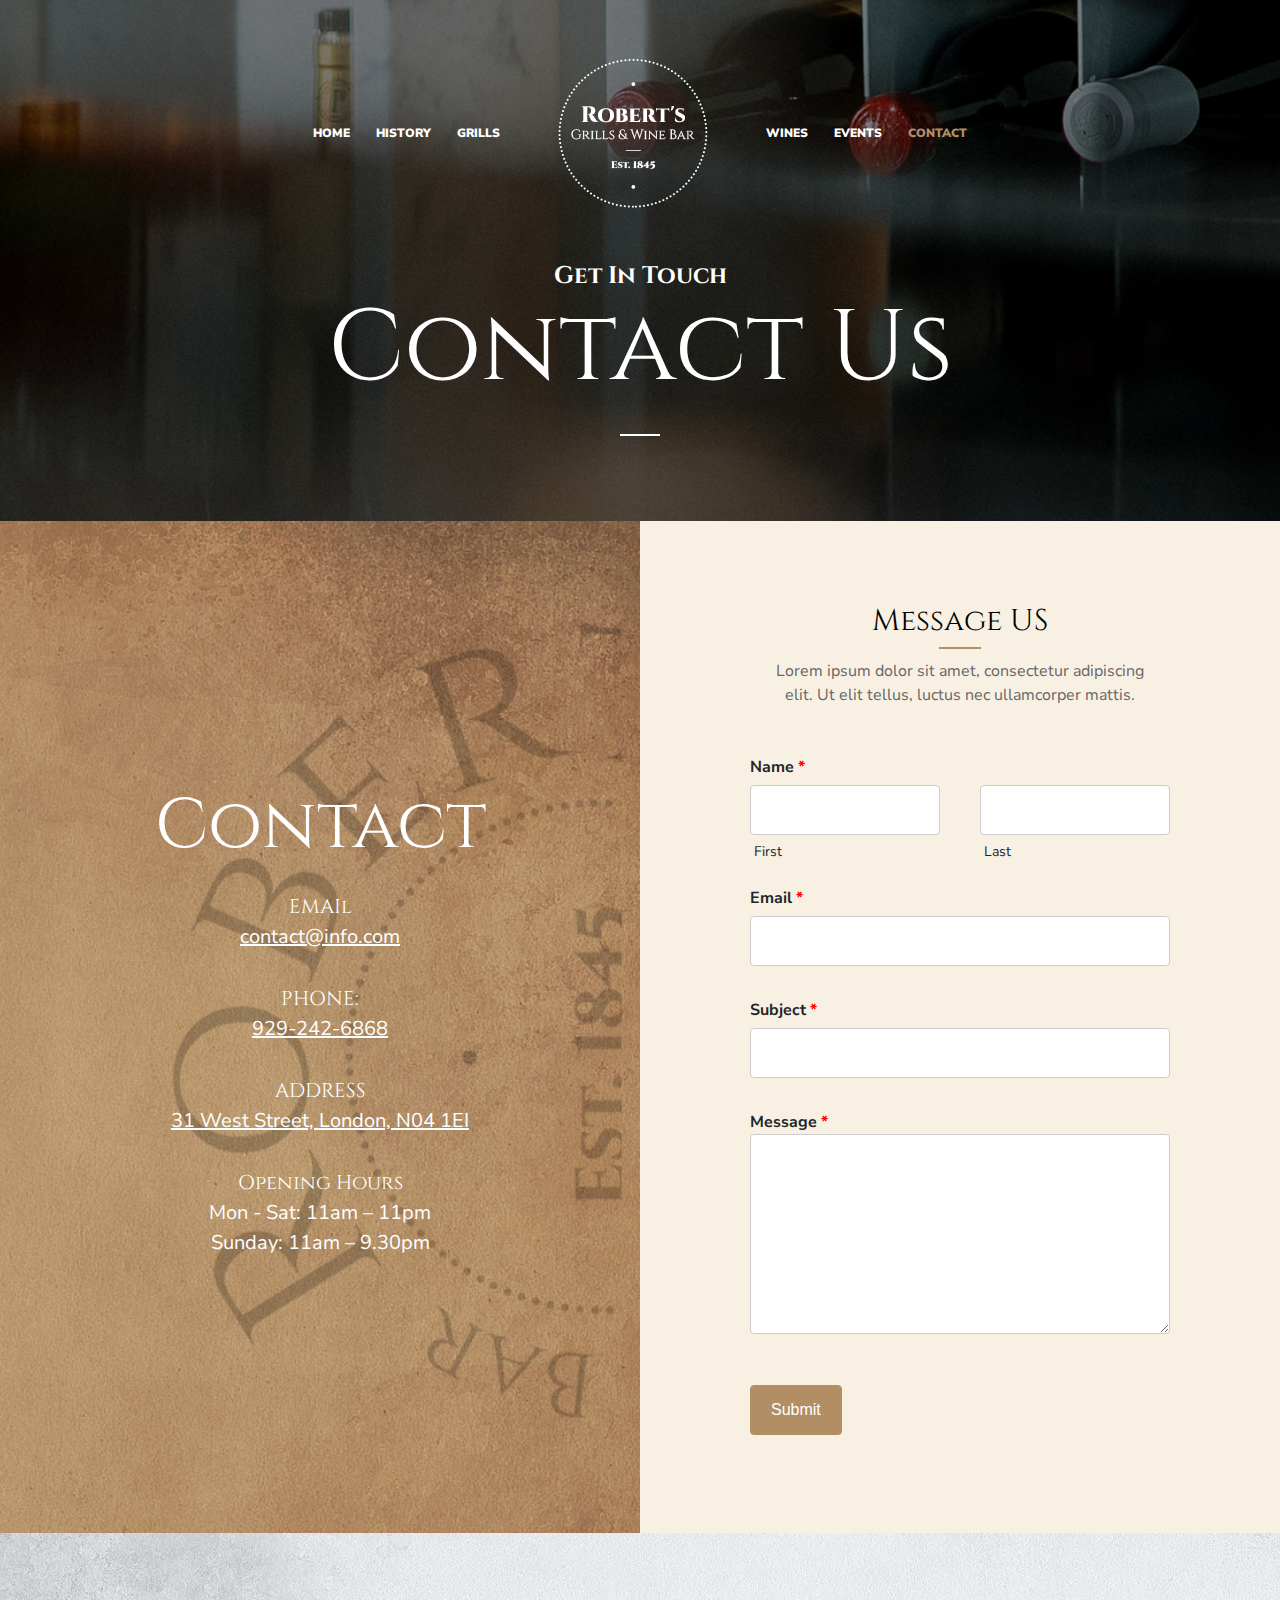
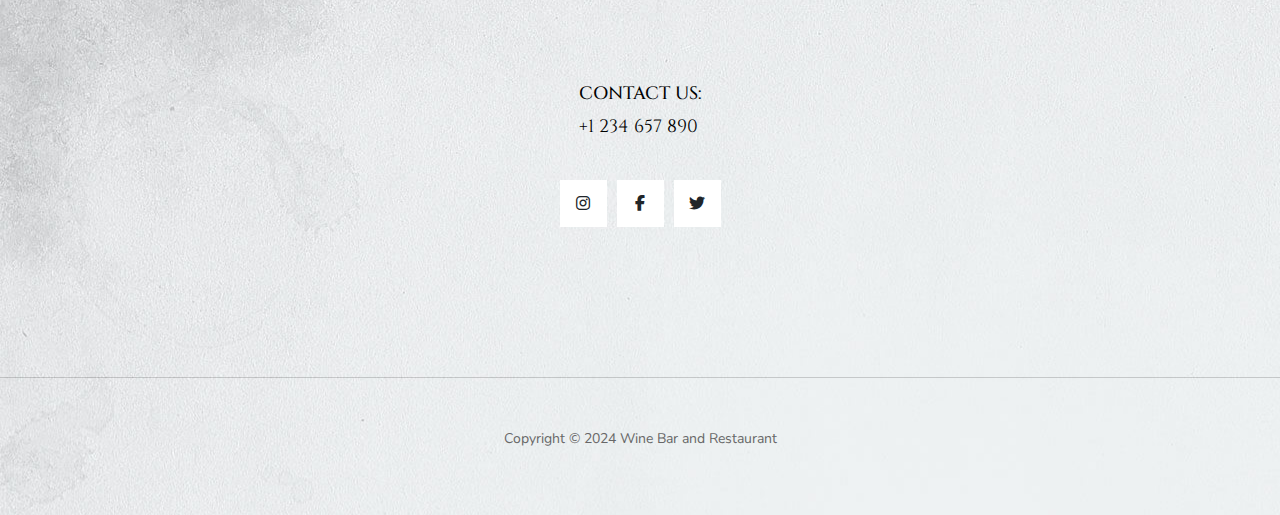
==== commit 5fb34a2a: "Anees" ====
--- a/pages/contact/index.html
+++ b/pages/contact/index.html
@@ -1,7 +1,6 @@
 <!DOCTYPE html>
 <html lang="en">
-
-<head>
+  <head>
     <meta charset="UTF-8">
     <meta name="viewport" content="width=device-width, initial-scale=1.0">
     <title>GRILLS</title>
@@ -10,196 +9,171 @@
     <link rel="stylesheet" href="/pages/grill/grill.css">
     <link rel="stylesheet" href="/pages/event/style.css">
     <link rel="stylesheet" href="/pages/contact/contact-style.css">
-    <link rel="stylesheet" href="https://cdn.jsdelivr.net/npm/bootstrap@4.4.1/dist/css/bootstrap.min.css"
-        integrity="sha384-Vkoo8x4CGsO3+Hhxv8T/Q5PaXtkKtu6ug5TOeNV6gBiFeWPGFN9MuhOf23Q9Ifjh" crossorigin="anonymous">
+    <link rel="stylesheet" href="https://cdn.jsdelivr.net/npm/bootstrap@4.4.1/dist/css/bootstrap.min.css" integrity="sha384-Vkoo8x4CGsO3+Hhxv8T/Q5PaXtkKtu6ug5TOeNV6gBiFeWPGFN9MuhOf23Q9Ifjh" crossorigin="anonymous">
     <link rel="preconnect" href="https://fonts.googleapis.com">
     <link rel="preconnect" href="https://fonts.gstatic.com" crossorigin>
-    <link
-        href="https://fonts.googleapis.com/css2?family=Cinzel:wght@400..900&family=Nunito+Sans:ital,opsz,wght@0,6..12,200..1000;1,6..12,200..1000&display=swap"
-        rel="stylesheet">
+    <link href="https://fonts.googleapis.com/css2?family=Cinzel:wght@400..900&family=Nunito+Sans:ital,opsz,wght@0,6..12,200..1000;1,6..12,200..1000&display=swap" rel="stylesheet">
     <link rel="stylesheet" href="https://cdnjs.cloudflare.com/ajax/libs/font-awesome/6.5.1/css/all.min.css">
     <script src="/script.js"></script>
-</head>
-
-<body>
+  </head>
+  <body>
     <main>
-        <header class="not-for-mobile">
-            <nav class="navbar navbar-expand-lg">
-                <a class="navbar-brand hide-on-desktop" href="#"><img src="/images/logo-regular-free-img.png"
-                        alt=""></a>
-                <button class="navbar-toggler" type="button" data-toggle="collapse" data-target="#navbarTogglerDemo02"
-                    aria-controls="navbarTogglerDemo02" aria-expanded="false" aria-label="Toggle navigation">
-                    <span class="navbar-toggler-icon"></span>
-                </button>
-
-                <div class="collapse navbar-collapse" id="navbarTogglerDemo02">
-                    <ul class="navbar-nav mt-2 mt-lg-0">
-                        <li class="nav-item active">
-                            <a class="nav-link" href="/index.html">HOME<span class="sr-only">(current)</span></a>
-                        </li>
-                        <li class="nav-item active">
-                            <a class="nav-link" href="/pages/history/index.html">HISTORY <span
+      <header class="not-for-mobile">
+        <nav class="navbar navbar-expand-lg">
+          <a class="navbar-brand hide-on-desktop" href="/index.html"><img src="/images/logo-regular-free-img.png" alt="image"></a>
+          <button class="navbar-toggler" type="button" data-toggle="collapse" data-target="#navbarTogglerDemo02" aria-controls="navbarTogglerDemo02" aria-expanded="false" aria-label="Toggle navigation">
+            <span class="navbar-toggler-icon"></span>
+          </button>
+          <div class="collapse navbar-collapse" id="navbarTogglerDemo02">
+            <ul class="navbar-nav mt-2 mt-lg-0">
+              <li class="nav-item active">
+                <a class="nav-link" href="/index.html">HOME<span class="sr-only">(current)</span></a>
+              </li>
+              <li class="nav-item active">
+                <a class="nav-link" href="/pages/history/index.html">HISTORY <span
                                     class="sr-only">(current)</span></a>
-                        </li>
-                        <li class="nav-item active">
-                            <a class="nav-link" href="/pages/grill/">GRILLS<span class="sr-only">(current)</span></a>
-                        </li>
-                        <li>
-                            <a class="navbar-brand hide-on-mob m-0" href="/index.html"><img
-                                    src="/images/logo-regular-free-img.png" alt="Website Logo Image"></a>
-                        </li>
-                        <li class="nav-item">
-                            <a class="nav-link" href="/pages/wines/index.html">WINES</a>
-                        </li>
-                        <li class="nav-item">
-                            <a class="nav-link" href="/pages/event/index.html">EVENTS</a>
-                        </li>
-                        <li class="nav-item">
-                            <a class="nav-link active" href="/pages/contact/index.html">CONTACT</a>
-                        </li>
-                    </ul>
+              </li>
+              <li class="nav-item active">
+                <a class="nav-link" href="/pages/grill/">GRILLS<span class="sr-only">(current)</span></a>
+              </li>
+              <li>
+                <a class="navbar-brand hide-on-mob m-0" href="/index.html"><img src="/images/logo-regular-free-img.png" alt="Website Logo Image"></a>
+              </li>
+              <li class="nav-item">
+                <a class="nav-link" href="/pages/wines/index.html">WINES</a>
+              </li>
+              <li class="nav-item">
+                <a class="nav-link" href="/pages/event/index.html">EVENTS</a>
+              </li>
+              <li class="nav-item">
+                <a class="nav-link active" href="/pages/contact/index.html">CONTACT</a>
+              </li>
+            </ul>
+          </div>
+        </nav>
+      </header>
+      <header class="position-relative hide-one-new-desktop justify-content-center align-items-center flex-column">
+        <div id="mySidenav" class="sidenav">
+          <a href="/index.html" class="closebtn" onclick="closeNav()">&times;</a>
+          <a href="/index.html" class="font-family-n ">HOME</a>
+          <a href="/pages/history/index.html" class="font-family-n ">HISTORY</a>
+          <a href="/pages/grill/index.html" class="font-family-n ">GRILLS</a>
+          <a href="/pages/wines/index.html" class="font-family-n ">WINES</a>
+          <a href="/pages/event/index.html" class="font-family-n ">EVENT</a>
+          <a href="/pages/contact/index.html" class="font-family-n ">CONTACT</a>
+        </div>
+        <div>
+          <a href="/index.html"><img src="/images/logo-regular-free-img.png" alt="Website Logo Image"></a>
+        </div>
+        <div>
+          <span style="font-size:30px;cursor:pointer; color: rgb(255, 255, 255);"
+                    onclick="openNav()">&#9776;</span>
+        </div>
+      </header>
+      <div class="events">
+        <section class="header-bg history-page-bg conts-img">
+          <div class="container">
+            <div class="row">
+              <div class="col justify-content-center align-items-center d-flex flex-column">
+                <h4 class="font-family-c header-para">Get In Touch</h4>
+                <h1 class="font-family-c header-heading text-center">Contact Us</h1>
+                <hr class="hr history-hr">
+              </div>
+            </div>
+          </div>
+        </section>
+        <section class="section-three">
+          <div class="container-fluid p-0 m-0">
+            <div class="row p-0 m-0">
+              <div class="col-6 contact-img text-center new-flex-contacts">
+                <h2 class="font-family-c header-headings text-center">Contact</h2>
+                <div class="email-field">
+                  <p class="font-family-c email p-0 m-0 mt-3">EMAIl</p>
+                  <p class="font-family-n email"><a href="mailto:webmaster@example.com">contact@info.com</a></p>
                 </div>
-            </nav>
-        </header>
-
-        <header class="position-relative hide-one-new-desktop justify-content-center align-items-center flex-column">
-            <div id="mySidenav" class="sidenav">
-                <a href="javascript:void(0)" class="closebtn" onclick="closeNav()">&times;</a>
-                <a href="/index.html" class="font-family-n ">HOME</a>
-                <a href="/pages/history/index.html" class="font-family-n ">HISTORY</a>
-                <a href="/pages/grill/index.html" class="font-family-n ">GRILLS</a>
-                <a href="/pages/wines/index.html" class="font-family-n ">WINES</a>
-                <a href="/pages/event/index.html" class="font-family-n ">EVENT</a>
-                <a href="/pages/contact/index.html" class="font-family-n ">CONTACT</a>
+                <div class="email-field">
+                  <p class="font-family-c email p-0 m-0 mt-3">PHONE:</p>
+                  <p class="font-family-n email"><a href="tel:+4733378901">929-242-6868</a></p>
+                </div>
+                <div class="email-field">
+                  <p class="font-family-c email p-0 m-0 mt-3">ADDRESS</p>
+                  <p class="font-family-n email contact-address">31 West Street, London, N04 1EI</p>
+                </div>
+                <div class="email-field">
+                  <p class="font-family-c email p-0 m-0 mt-3">Opening Hours</p>
+                  <p class="font-family-n email">Mon - Sat: 11am – 11pm <br>
+                    Sunday: 11am – 9.30pm</p>
+                </div>
+              </div>
+              <div class="col-6 right-bg-contact new-flex-contacts ">
+                <h2 class="font-family-c text-center contact-msg">Message US</h2>
+                <hr class="contact-hr right-hrs ">
+                <p class="text-center  font-family-n main-p mb-5">Lorem ipsum dolor sit amet, consectetur
+                  adipiscing <br> elit. Ut elit tellus, luctus nec
+                  ullamcorper mattis.</p>
+                <div id="spinner-overlay">
+                  <div id="spinner"></div>
+                </div>
+                <form id="contactForm" action="https://api.web3forms.com/submit" method="POST">
+                  <input type="hidden" name="access_key" value="c18b585a-ddd2-4c18-b235-d3b8de8334b5">
+                  <div class="classss">
+                    <div class="give">
+                      <label for="fname" class="mb-0 font-family-n check-fw">Name <span style="color: red;">*</span></label>
+                      <input type="text" id="fname" name="firstname" placeholder="" required>
+                      <p class="new-class font-family-n new-font">First</p>
+                    </div>
+                    <div class="give">
+                      <label for="lname" style="visibility: hidden;" class="mb-0 font-family-n">Last Name</label>
+                      <input type="text" id="lname" name="lastname" placeholder="">
+                      <p class="new-class font-family-n new-font">Last</p>
+                    </div>
+                  </div>
+                  <label for="email" class="mb-0 mt-4 font-family-n check-fw">Email <span style="color: red;">*</span></label>
+                  <input class="input-field" type="email" placeholder="" name="email" required>
+                  <label for="subject" class="mb-0 mt-3 font-family-n check-fw">Subject <span style="color: red;">*</span></label>
+                  <input type="text" id="subject" name="subject" placeholder="" required>
+                  <label for="message" class="mb-0 mt-3 font-family-n check-fw">Message <span style="color: red;">*</span></label>
+                  <textarea id="message" name="message" placeholder="" style="height:200px" required></textarea>
+                  <div class="form-group">
+                    <button type="submit" class="submit-form">Submit</button>
+                  </div>
+                </form>
+                <div id="success-message">Form submitted successfully!</div>
+              </div>
             </div>
-            <div>
-                <a class="" href="#"><img src="/images/logo-regular-free-img.png" alt="Website Logo Image"></a>
+          </div>
+        </section>
+      </div>
+      <footer class="footer-bg">
+        <div class="container-fluid">
+          <div class="row flex-column border-b">
+            <div class="col justify-content-center align-items-center d-flex flex-column">
+              <div>
+                <h4 class="font-family-c contact-sec">CONTACT US:</h4>
+                <a href="tel:123-456-7890p123" class="contact-sec font-family-c">+1 234 657 890</a>
+              </div>
+              <div class="social-icons d-flex justify-content-center align-items-center">
+                <span class="box-borders">
+                                <i class="fa-brands fa-instagram"></i></span>
+                <span class="box-borders">
+                                <i class="fa-brands fa-facebook-f"></i></span>
+                <span class="box-borders">
+                                <i class="fa-brands fa-twitter"></i></span>
+              </div>
             </div>
-            <div>
-                <span style="font-size:30px;cursor:pointer; color: rgb(255, 255, 255);"
-                    onclick="openNav()">&#9776;</span>
+          </div>
+          <div class="row">
+            <div class="col d-flex justify-content-center align-items-center">
+              <p class="copyright font-family-n">Copyright © 2024 Wine Bar and Restaurant</p>
             </div>
-        </header>
-
-        <div class="events">
-
-            <section class="header-bg history-page-bg conts-img">
-                <div class="container">
-                    <div class="row">
-                        <div class="col justify-content-center align-items-center d-flex flex-column">
-                            <h4 class="font-family-c header-para">Get In Touch</h4>
-                            <h1 class="font-family-c header-heading text-center">Contact Us</h1>
-                            <hr class="hr history-hr">
-                        </div>
-                    </div>
-                </div>
-            </section>
-
-            <section class="section-three">
-                <div class="container-fluid p-0 m-0">
-                    <div class="row p-0 m-0">
-                        <div class="col-6 contact-img text-center new-flex-contacts">
-                            <h2 class="font-family-c header-headings text-center">Contact</h2>
-                            <div class="email-field">
-                                <p class="font-family-c email p-0 m-0 mt-3">EMAIl</p>
-                                <p class="font-family-n email"><a
-                                        href="mailto:webmaster@example.com">contact@info.com</a></p>
-                            </div>
-                            <div class="email-field">
-                                <p class="font-family-c email p-0 m-0 mt-3">PHONE:</p>
-                                <p class="font-family-n email"><a href="tel:+4733378901">929-242-6868</a></p>
-                            </div>
-                            <div class="email-field">
-                                <p class="font-family-c email p-0 m-0 mt-3">ADDRESS</p>
-                                <p class="font-family-n email contact-address">31 West Street, London, N04 1EI</p>
-                            </div>
-                            <div class="email-field">
-                                <p class="font-family-c email p-0 m-0 mt-3">Opening Hours</p>
-                                <p class="font-family-n email">Mon - Sat: 11am – 11pm <br>
-                                    Sunday: 11am – 9.30pm</p>
-                            </div>
-                        </div>
-                        <div class="col-6 right-bg-contact new-flex-contacts ">
-                            <h2 class="font-family-c text-center contact-msg">Message US</h2>
-                            <hr class="contact-hr right-hrs ">
-                            <p class="text-center  font-family-n main-p mb-5">Lorem ipsum dolor sit amet, consectetur
-                                adipiscing <br> elit. Ut elit tellus, luctus nec
-                                ullamcorper mattis.</p>
-                            <form action="/action_page.php">
-
-                                <div class="classss">
-                                    <div class="give">
-                                        <label for="fname" class="mb-0 font-family-n check-fw">Name <span
-                                                style="color: red;">*</span></label>
-                                        <input type="text" id="fname" name="firstname" placeholder="">
-                                        <p class="new-class font-family-n new-font">First</p>
-                                    </div>
-                                    <div class="give">
-                                        <label for="lname" style="visibility: hidden;" class="mb-0 font-family-n">Last
-                                            Name</label>
-                                        <input type="text" id="lname" name="lastname" placeholder="">
-                                        <p class="new-class font-family-n new-font">Last</p>
-                                    </div>
-                                </div>
-                                <label for="lname" class="mb-0 mt-4 font-family-n check-fw">Email <span
-                                        style="color: red;">*</span></label>
-                                <input class="input-field" type="text" placeholder="" name="email">
-                                <label for="country" class="mb-0 mt-3 font-family-n check-fw">Subjuct <span
-                                        style="color: red;">*</span></label>
-                                <input type="text" id="lname" name="lastname" placeholder="">
-                                <label for="subject" class="mb-0 mt-3 font-family-n check-fw">Message <span
-                                        style="color: red;">*</span></label>
-                                <textarea id="subject" name="subject" placeholder="" style="height:200px"></textarea>
-                                <input type="submit" value="Submit" class="submit-form">
-                            </form>
-                        </div>
-                    </div>
-                </div>
-            </section>
-
-
+          </div>
         </div>
-
-        <footer class="footer-bg">
-            <div class="container-fluid">
-                <div class="row flex-column border-b">
-                    <div class="col justify-content-center align-items-center d-flex flex-column">
-                        <div>
-                            <h4 class="font-family-c contact-sec">CONTACT US:</h4>
-                            <a href="tel:123-456-7890p123" class="contact-sec font-family-c">+1 234 657 890</a>
-                        </div>
-                        <div class="social-icons d-flex justify-content-center align-items-center">
-                            <span class="box-borders">
-                                <i class="fa-brands fa-instagram"></i>
-                            </span>
-                            <span class="box-borders">
-                                <i class="fa-brands fa-facebook-f"></i>
-                            </span>
-                            <span class="box-borders">
-                                <i class="fa-brands fa-twitter"></i>
-                            </span>
-                        </div>
-                    </div>
-                </div>
-                <div class="row">
-                    <div class="col d-flex justify-content-center align-items-center">
-                        <p class="copyright font-family-n">Copyright © 2024 Wine Bar and Restaurant</p>
-                    </div>
-                </div>
-            </div>
-        </footer>
+      </footer>
     </main>
-
-    <script src="https://code.jquery.com/jquery-3.4.1.slim.min.js"
-        integrity="sha384-J6qa4849blE2+poT4WnyKhv5vZF5SrPo0iEjwBvKU7imGFAV0wwj1yYfoRSJoZ+n"
-        crossorigin="anonymous"></script>
-    <script src="https://cdn.jsdelivr.net/npm/popper.js@1.16.0/dist/umd/popper.min.js"
-        integrity="sha384-Q6E9RHvbIyZFJoft+2mJbHaEWldlvI9IOYy5n3zV9zzTtmI3UksdQRVvoxMfooAo"
-        crossorigin="anonymous"></script>
-    <script src="https://cdn.jsdelivr.net/npm/bootstrap@4.4.1/dist/js/bootstrap.min.js"
-        integrity="sha384-wfSDF2E50Y2D1uUdj0O3uMBJnjuUD4Ih7YwaYd1iqfktj0Uod8GCExl3Og8ifwB6"
-        crossorigin="anonymous"></script>
-
-</body>
-
+    <script type="text/javascript" src="https://cdn.emailjs.com/dist/email.min.js"></script>
+    <script src="/script.js"></script>
+    <script src="https://code.jquery.com/jquery-3.4.1.slim.min.js" integrity="sha384-J6qa4849blE2+poT4WnyKhv5vZF5SrPo0iEjwBvKU7imGFAV0wwj1yYfoRSJoZ+n" crossorigin="anonymous"></script>
+    <script src="https://cdn.jsdelivr.net/npm/popper.js@1.16.0/dist/umd/popper.min.js" integrity="sha384-Q6E9RHvbIyZFJoft+2mJbHaEWldlvI9IOYy5n3zV9zzTtmI3UksdQRVvoxMfooAo" crossorigin="anonymous"></script>
+    <script src="https://cdn.jsdelivr.net/npm/bootstrap@4.4.1/dist/js/bootstrap.min.js" integrity="sha384-wfSDF2E50Y2D1uUdj0O3uMBJnjuUD4Ih7YwaYd1iqfktj0Uod8GCExl3Og8ifwB6" crossorigin="anonymous"></script>
+  </body>
 </html>--- a/style.css
+++ b/style.css
@@ -96,7 +96,7 @@
 }
 
 .section-two {
-    background-image: url(images/bg-02-free-img-overlay\ \(1\).jpg);
+    background-image: url(/images/bg-020-free-img-overlay.jpg);
     min-height: 755px;
     background-size: cover;
     justify-content: center;
--- a/pages/contact/contact-style.css
+++ b/pages/contact/contact-style.css
@@ -40,6 +40,7 @@
 /* ---------------- */
 
 input[type=text],
+input[type=email],
 select,
 textarea {
   width: 100%;
@@ -52,7 +53,7 @@
   resize: vertical;
 }
 
-input[type=submit] {
+.submit-form {
   background-color: #04AA6D;
   color: white;
   padding: 12px 20px;
@@ -61,7 +62,7 @@
   cursor: pointer;
 }
 
-input[type=submit]:hover {
+.submit-form:hover {
   background-color: #45a049;
 }
 
@@ -72,7 +73,6 @@
 
 .give {
   flex-basis: 50%;
-
 }
 
 .new-class {
@@ -124,7 +124,52 @@
   transition: 0.5s;
 }
 
-/* ------------ */
+/* Spinner overlay styling */
+#spinner-overlay {
+  display: none;
+  position: fixed;
+  top: 0;
+  left: 0;
+  width: 100%;
+  height: 100%;
+  background: rgba(0, 0, 0, 0.5);
+  z-index: 1000;
+}
+
+#spinner {
+  position: absolute;
+  top: 50%;
+  left: 50%;
+  transform: translate(-50%, -50%);
+  border: 8px solid #f3f3f3;
+  border-top: 8px solid #3498db;
+  border-radius: 50%;
+  width: 60px;
+  height: 60px;
+  animation: spin 1s linear infinite;
+}
+
+@keyframes spin {
+  0% {
+    transform: rotate(0deg);
+  }
+
+  100% {
+    transform: rotate(360deg);
+  }
+}
+
+/* Success message styling */
+#success-message {
+  display: none;
+  margin-top: 20px;
+  padding: 10px;
+  color: #155724;
+  background-color: #d4edda;
+  border: 1px solid #c3e6cb;
+  border-radius: 5px;
+  font-size: 16px;
+}
 
 @media only screen and (max-width:1260px) {
 
